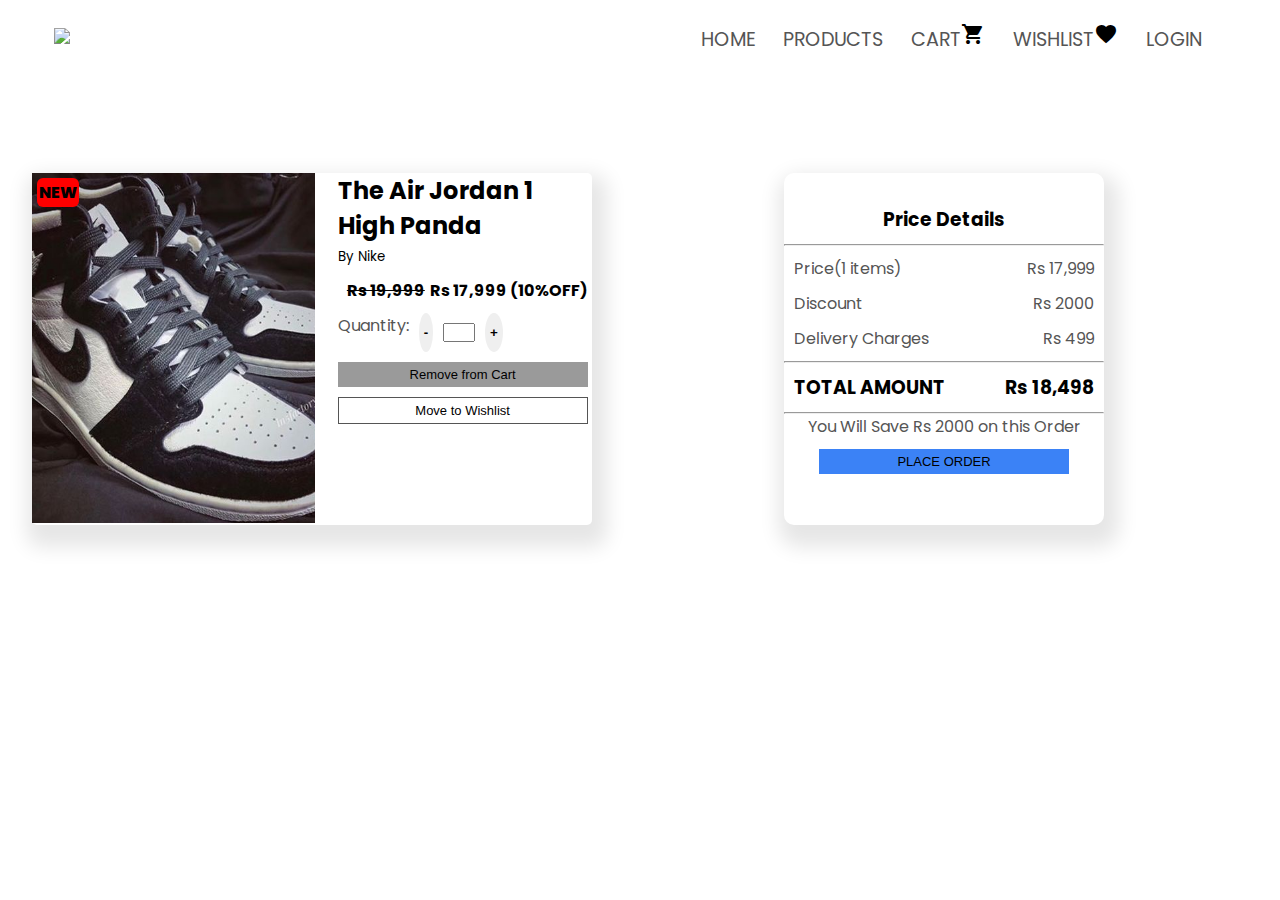
==== Cart.html @ 89df4744 "Cart Completed" ====
<!DOCTYPE html>
<html lang="en">

<head>
    <meta charset="UTF-8">
    <meta http-equiv="X-UA-Compatible" content="IE=edge">
    <meta name="viewport" content="width=device-width, initial-scale=1.0">
    <title>Jordan| HOME</title>
    <link href="https://fonts.googleapis.com/icon?family=Material+Icons" rel="stylesheet">
    <link rel="stylesheet" href="cart.css">
</head>

<body>
    <div class="header">
        <div class="container">
            <div class="navbar">
                <div class="logo">
                    <img src="images/logo.jpg" class="logo-Img">
                </div>
                <nav>
                    <ul>
                        <li><a href="Index.html">HOME</a></li>
                        <li><a href="">PRODUCTS</a></li>
                        <li><a href="Cart.html">CART</a><span class="material-icons">
                                shopping_cart
                            </span></li>
                        <li><a href="">WISHLIST</a><span class="material-icons">
                                favorite
                            </span></li>
                        <li><a href="login.HTML">LOGIN</a></li>
                    </ul>
                </nav>
            </div>
        </div>
    </div>



    <!-- ------------------------------------------------------------Cart------------------------ -->
    <div class="login-page">
        <div class="container">
            <div class="row">
                <div class="col-2">

                    <div class="card-Hori">
                        <div class="card-image-Hori ">
                            <img class="card-1 card-1-Hori" src="CARD-IMG.jpg" alt="JORDAN">
                            <div class="tag tag-Hori">NEW</div>
                        </div>
                        <div class="card-content-Hori">
                            <h2>The Air Jordan 1 High Panda</h2>
                            <small>By Nike</small>
                            <div class="card-price">
                                <p>
                                    <h4 class="Price-old">Rs 19,999</h4>
                                    <h4> Rs 17,999 (10%OFF)</h4>

                                </p>
                            </div>
                            <div class="quantity">
                                <p class="quantity-p">Quantity: </p>
                                <button class="quantity-btn"> - </button>
                                <input type="number">
                                <button class="quantity-btn "> + </button>

                            </div>


                            <div class="Buttons">
                                <Button class="cart-btn Primary">
                                    Remove from Cart</Button>
                                <Button class="cart-btn secondary">
                                    Move to Wishlist</Button>
                            </div>
                        </div>
                    </div>
                </div>
                <div class="col-2 col-form">
                    <div class="form-container">
                        <H3>Price Details</H3>
                        <hr>
                        <div class="cart">
                            <div class="cart-c">
                                <p> Price(1 items)</p>
                                <p>Rs 17,999</p>
                            </div>
                            <div class="cart-c">
                                <p> Discount</p>
                                <p>Rs 2000</p>
                            </div>
                            <div class="cart-c">
                                <p> Delivery Charges </p>
                                <p> Rs 499</p>
                            </div>
                            <hr>
                            <div class="cart-c">
                                <h3> TOTAL AMOUNT </h3>
                                </p>
                                <h3> Rs 18,498</h3>
                            </div>
                            <hr>
                            <p> You Will Save Rs 2000 on this Order</p>
                            <button class="cart-btn"> PLACE ORDER</button>

                        </div>



                    </div>
                </div>
            </div>
        </div>
    </div>
</body>

</html>
---- cart.css ----
@import url(main.css);

.row
{
    display: flex;
    justify-content: center;
    flex-wrap: wrap;
    justify-content: space-around;
}
.col-2
{
    flex-basis: 50%;
    min-width: 18rem;
}
.col-2 img{
    max-width: 100%;
}

.form-container
{
    background: var(--white);
    width: 20rem;
    height: 22rem;
    position: relative;
    text-align: center;
    padding: 2rem 0;
    margin: auto;
    box-shadow: 5px 12px 20px 10px var(--boxshawdow);
    border-radius: 10px;
}

.col-form
{
    margin-top: 6rem;
}

.card-Hori
{
    width: 35rem;
    height: 22rem;
    background-color:var(--background-card);
    display: flex;
    transition: 0.8s;
    border-radius: 5px;
    margin-bottom: 1.25rem;
    margin-top: 6rem;
    box-shadow: 5px 12px 20px 10px var(--boxshawdow);
}
.card-Hori:hover
{
    transform: scale(1.03);
    box-shadow: 5px 5px 5px var(--boxshawdow);
}
.card-image-Hori
{
    width: 100%;
    /* height: 22rem; */
    margin-right: 10px;
    position: relative;
}
.card-1-Hori
{
    width: 300px;
    height: 350px;
    object-fit: cover;
}
.tag-Hori
{
    color: var(--background-card);
    position: absolute;
    top: 5px;
    left: 5px;
    background-color:var(--tag);
    font-size: 16px;
    font-weight: 800;
    padding: 2px;
    border-radius: 6px;
}

.Price-old
{
    text-decoration: line-through;
    display: inline;
    margin: 10px 5px;
}
.card-price
{
    display: flex;
    justify-content: center;
    align-items: center;
}
hr{
    margin-top: 10px;
}
p{
    color:var(--black);
}

.cart-c{
    display: flex;
    justify-content: space-between;
    margin: 10px;
}
.cart-btn
{
    padding: 5px;
    margin-top: 10px;
    font-size: 13px;
    width: 250px;
    border: none;
    background:var(--placeorder);
    cursor: pointer;
}
.card-content-Hori
{
    margin-left: 13px;
}
.quantity-btn
{
    border: none;
    padding: 5px;
    border-radius: 50%;
    font-weight: 700;
    
}
input
{
    width: 2rem;
    margin: 10px;

}
.quantity
{
    display: flex;
    margin-right: 10px;
}
.quantity-p
{
    margin-right: 10px;
}
.secondary
{
    background: none;
    border:1px solid var(--black);
}
.Primary
{
    background: var(--removeC);
}
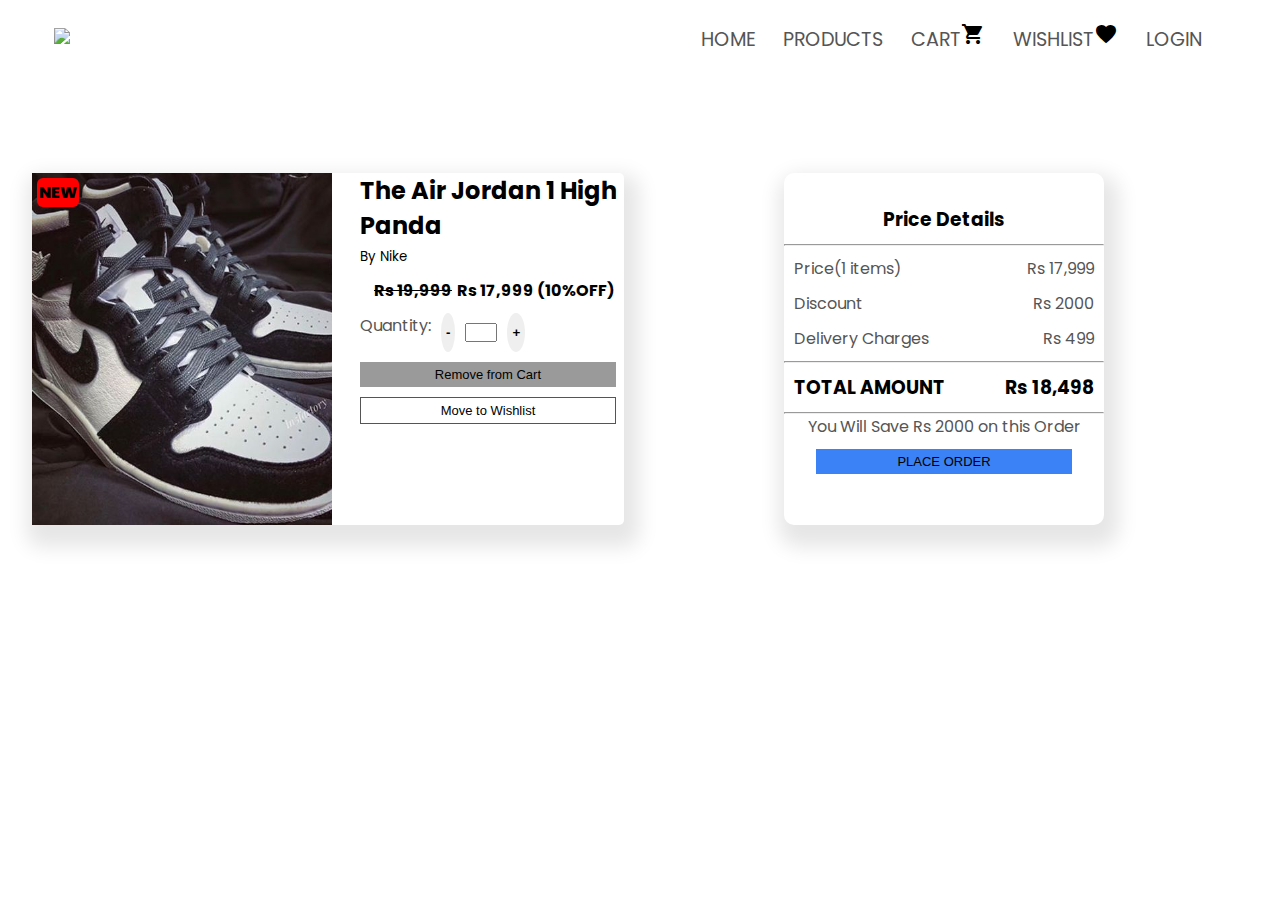
==== commit bb289585: "updates" ====
--- a/Cart.html
+++ b/Cart.html
@@ -5,7 +5,7 @@
     <meta charset="UTF-8">
     <meta http-equiv="X-UA-Compatible" content="IE=edge">
     <meta name="viewport" content="width=device-width, initial-scale=1.0">
-    <title>Jordan| HOME</title>
+    <title>Jordan| CART</title>
     <link href="https://fonts.googleapis.com/icon?family=Material+Icons" rel="stylesheet">
     <link rel="stylesheet" href="cart.css">
 </head>
@@ -33,9 +33,6 @@
             </div>
         </div>
     </div>
-
-
-
     <!-- ------------------------------------------------------------Cart------------------------ -->
     <div class="login-page">
         <div class="container">
--- a/cart.css
+++ b/cart.css
@@ -36,11 +36,11 @@
 
 .card-Hori
 {
-    width: 35rem;
+    width: 37rem;
     height: 22rem;
     background-color:var(--background-card);
     display: flex;
-    transition: 0.8s;
+    transition: 0.6s;
     border-radius: 5px;
     margin-bottom: 1.25rem;
     margin-top: 6rem;
@@ -60,8 +60,8 @@
 }
 .card-1-Hori
 {
-    width: 300px;
-    height: 350px;
+    width: 18.75rem;
+    height: 22rem;
     object-fit: cover;
 }
 .tag-Hori
@@ -71,7 +71,7 @@
     top: 5px;
     left: 5px;
     background-color:var(--tag);
-    font-size: 16px;
+    font-size: 1rem;
     font-weight: 800;
     padding: 2px;
     border-radius: 6px;
@@ -106,14 +106,14 @@
     padding: 5px;
     margin-top: 10px;
     font-size: 13px;
-    width: 250px;
+    width: 16rem;
     border: none;
     background:var(--placeorder);
     cursor: pointer;
 }
 .card-content-Hori
 {
-    margin-left: 13px;
+    margin-left: 15px;
 }
 .quantity-btn
 {
